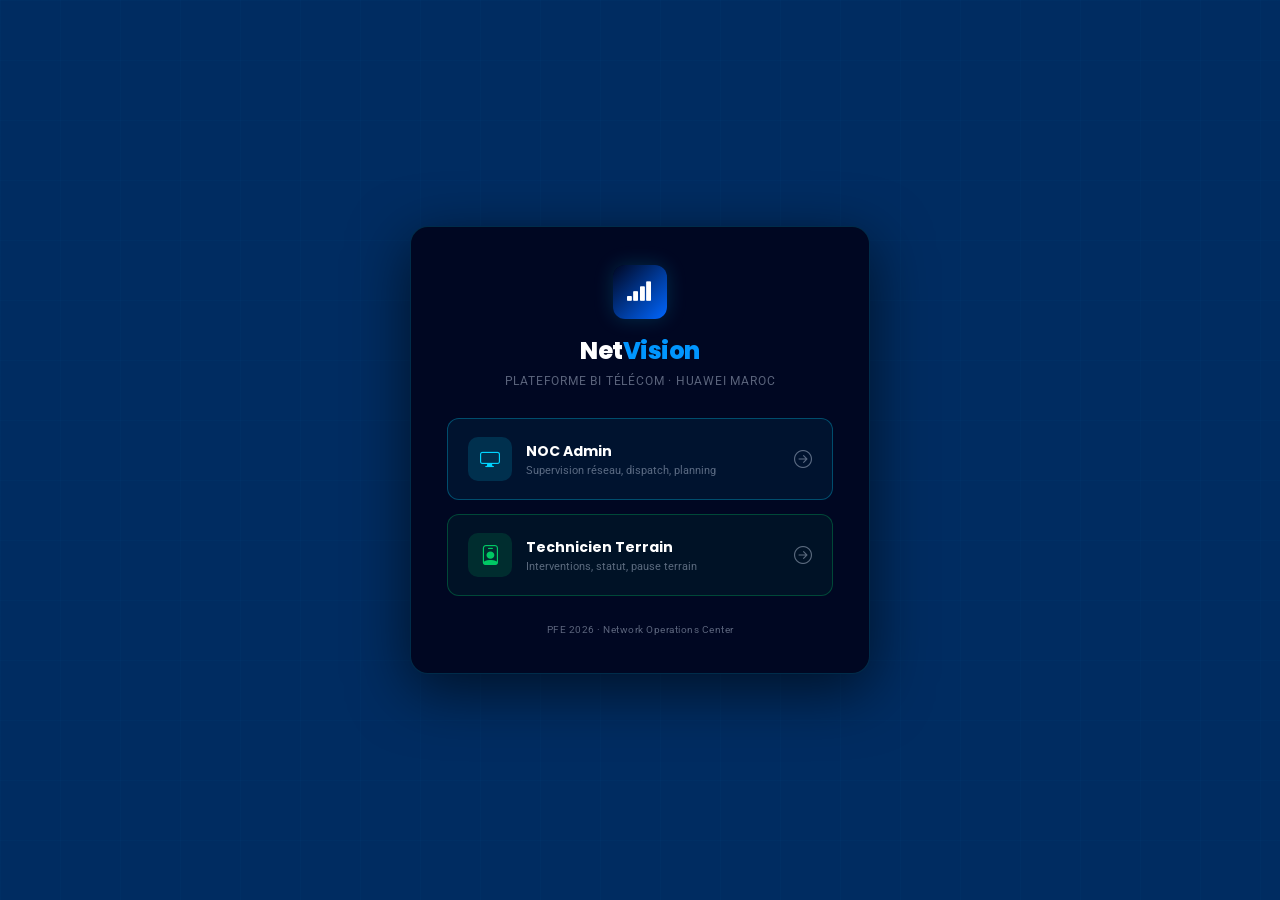
==== templates/logis-new-1.0.0/login.html @ 4f5f1832 "Create login.html" ====
<!DOCTYPE html>
<html lang="fr">
<head>
<meta charset="utf-8">
<meta name="viewport" content="width=device-width, initial-scale=1.0">
<title>NetVision — Connexion</title>

<!-- Fonts Poppins + Roboto -->
<link href="https://fonts.googleapis.com" rel="preconnect">
<link href="https://fonts.gstatic.com" rel="preconnect" crossorigin>
<link href="https://fonts.googleapis.com/css2?family=Poppins:wght@300;400;500;600;700;800&family=Roboto:wght@300;400;500&display=swap" rel="stylesheet">

<!-- Bootstrap Icons -->
<link href="https://cdn.jsdelivr.net/npm/bootstrap-icons@1.11.3/font/bootstrap-icons.min.css" rel="stylesheet">

<style>
:root {
  --font-heading: "Poppins", sans-serif;
  --font-body:    "Roboto", system-ui, sans-serif;

  /* Palette reprise telle quelle de main.css (index.html) :
     --bg      = main.css :root --background-color (#002c61)
     --bg2     = main.css .dark-background --background-color (#0e1d34)
     --surface = main.css :root --accent-color/--surface-color (#000722)
     --surface2= main.css .dark-background --surface-color (#19335c) */
  --bg:       #002c61;
  --bg2:      #0e1d34;
  --surface:  #000722;
  --surface2: #19335c;
  --border:   rgba(0,212,255,0.08);
  --border2:  rgba(0,212,255,0.18);

  --accent:   #00d4ff;
  --accent2:  #0066ff;
  --red:      #ff3c6e;
  --amber:    #ffa500;
  --green:    #00c864;
  --purple:   #8250ff;
  /* Texte — main.css #hero p / .hero-stat-item .label : rgba(200,212,232,x) */
  --text:     #c8d4e8;
  --text-dim: rgba(200,212,232,0.45);

  --glow:   0 0 20px rgba(0,212,255,0.18);
  --glow-g: 0 0 20px rgba(0,200,100,0.18);
}

* { margin:0; padding:0; box-sizing:border-box; }

body {
  font-family: var(--font-body);
  background: var(--bg);
  color: var(--text);
  height: 100vh;
  overflow: hidden;
  display: flex;
  align-items: center;
  justify-content: center;
  position: relative;
}

body::before {
  content:'';
  position:fixed; inset:0;
  background-image:
    linear-gradient(rgba(0,212,255,0.025) 1px, transparent 1px),
    linear-gradient(90deg, rgba(0,212,255,0.025) 1px, transparent 1px);
  background-size: 60px 60px;
  pointer-events:none; z-index:0;
}

.login-box {
  position: relative; z-index: 1;
  width: 100%; max-width: 460px;
  margin: 0 20px;
  background: var(--surface);
  border: 1px solid var(--border2);
  border-radius: 18px;
  padding: 38px 36px;
  box-shadow: 0 16px 60px rgba(0,0,0,.6);
  text-align: center;
}

.logo-icon-wrap {
  width:54px; height:54px; margin: 0 auto 14px;
  /* Comme .header .logo .logo-icon dans main.css : var(--accent-color)→#0066ff */
  background: linear-gradient(135deg, #000722, #0066ff);
  border-radius:12px; display:flex; align-items:center; justify-content:center;
  font-size:26px; color:#fff;
  box-shadow: var(--glow);
}

.logo-name {
  font-family: var(--font-heading);
  font-size:24px; font-weight:800; color:#fff; letter-spacing:-0.5px;
}
/* "Vision" dans la même couleur que le span inline d'index.html (#0096ff) */
.logo-name span { color: #0096ff; }

.login-sub {
  font-size:12px; color:var(--text-dim);
  letter-spacing:0.8px; text-transform:uppercase;
  margin-top:6px; margin-bottom:30px;
}

.profile-grid {
  display:flex; flex-direction:column; gap:14px;
}

.profile-btn {
  display:flex; align-items:center; gap:14px;
  width:100%; padding:18px 20px;
  border-radius:12px; cursor:pointer;
  font-family:var(--font-body);
  text-align:left;
  transition: all .2s;
  text-decoration:none;
}

.profile-btn .pb-icon {
  width:44px; height:44px; flex-shrink:0;
  border-radius:10px; display:flex; align-items:center; justify-content:center;
  font-size:20px;
}

.profile-btn .pb-title {
  font-family:var(--font-heading); font-size:14px; font-weight:700; color:#fff;
}
.profile-btn .pb-sub {
  font-size:11px; color:var(--text-dim); margin-top:2px;
}

.profile-btn .pb-arrow {
  margin-left:auto; color:var(--text-dim); font-size:18px; transition: transform .2s;
}
.profile-btn:hover .pb-arrow { transform: translateX(4px); }

.profile-btn.admin {
  border:1px solid rgba(0,212,255,0.3); background:rgba(0,212,255,0.06);
}
.profile-btn.admin:hover { background:rgba(0,212,255,0.12); border-color:var(--accent); }
.profile-btn.admin .pb-icon { background:rgba(0,212,255,0.15); color:var(--accent); }

.profile-btn.tech {
  border:1px solid rgba(0,200,100,0.3); background:rgba(0,200,100,0.06);
}
.profile-btn.tech:hover { background:rgba(0,200,100,0.12); border-color:var(--green); }
.profile-btn.tech .pb-icon { background:rgba(0,200,100,0.15); color:var(--green); }

.login-footer {
  margin-top:28px; font-size:10px; color:var(--text-dim);
  letter-spacing:0.5px;
}
</style>
</head>
<body>

<div class="login-box">
  <div class="logo-icon-wrap"><i class="bi bi-reception-4"></i></div>
  <div class="logo-name">Net<span>Vision</span></div>
  <div class="login-sub">Plateforme BI Télécom · Huawei Maroc</div>

  <div class="profile-grid">
    <a href="noc_admin.html" class="profile-btn admin" onclick="selectProfile('ADMIN')">
      <div class="pb-icon"><i class="bi bi-display"></i></div>
      <div>
        <div class="pb-title">NOC Admin</div>
        <div class="pb-sub">Supervision réseau, dispatch, planning</div>
      </div>
      <i class="bi bi-arrow-right-circle pb-arrow"></i>
    </a>

    <a href="tech.html" class="profile-btn tech" onclick="selectProfile('TECHNICIEN')">
      <div class="pb-icon"><i class="bi bi-person-badge"></i></div>
      <div>
        <div class="pb-title">Technicien Terrain</div>
        <div class="pb-sub">Interventions, statut, pause terrain</div>
      </div>
      <i class="bi bi-arrow-right-circle pb-arrow"></i>
    </a>
  </div>

  <div class="login-footer">PFE 2026 · Network Operations Center</div>
</div>

<script>
function selectProfile(role) {
  sessionStorage.setItem('nv_user', JSON.stringify({ role: role }));
}
</script>

</body>
</html>
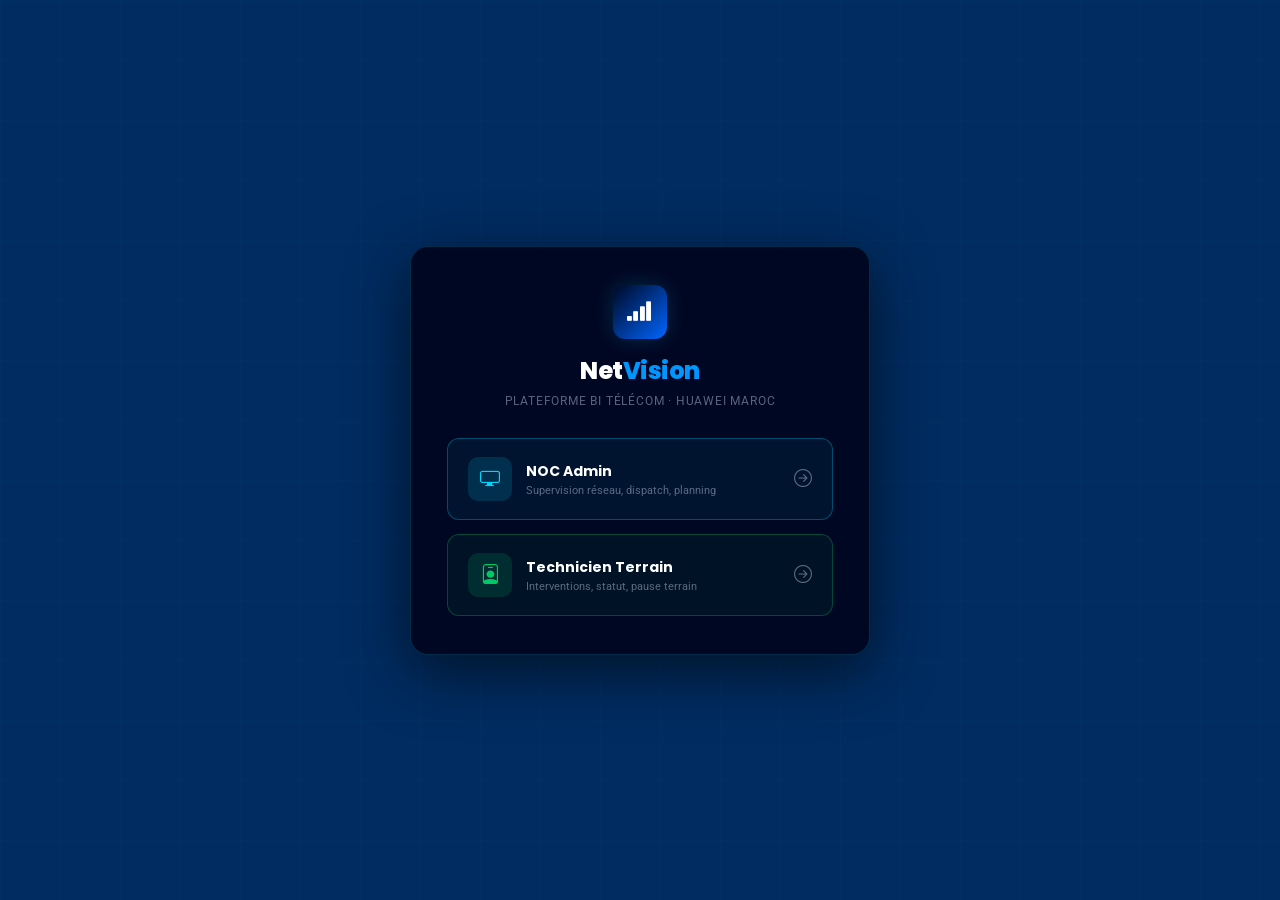
==== commit 3bd40563: "Update login.html" ====
--- a/templates/logis-new-1.0.0/login.html
+++ b/templates/logis-new-1.0.0/login.html
@@ -179,7 +179,6 @@
     </a>
   </div>
 
-  <div class="login-footer">PFE 2026 · Network Operations Center</div>
 </div>
 
 <script>
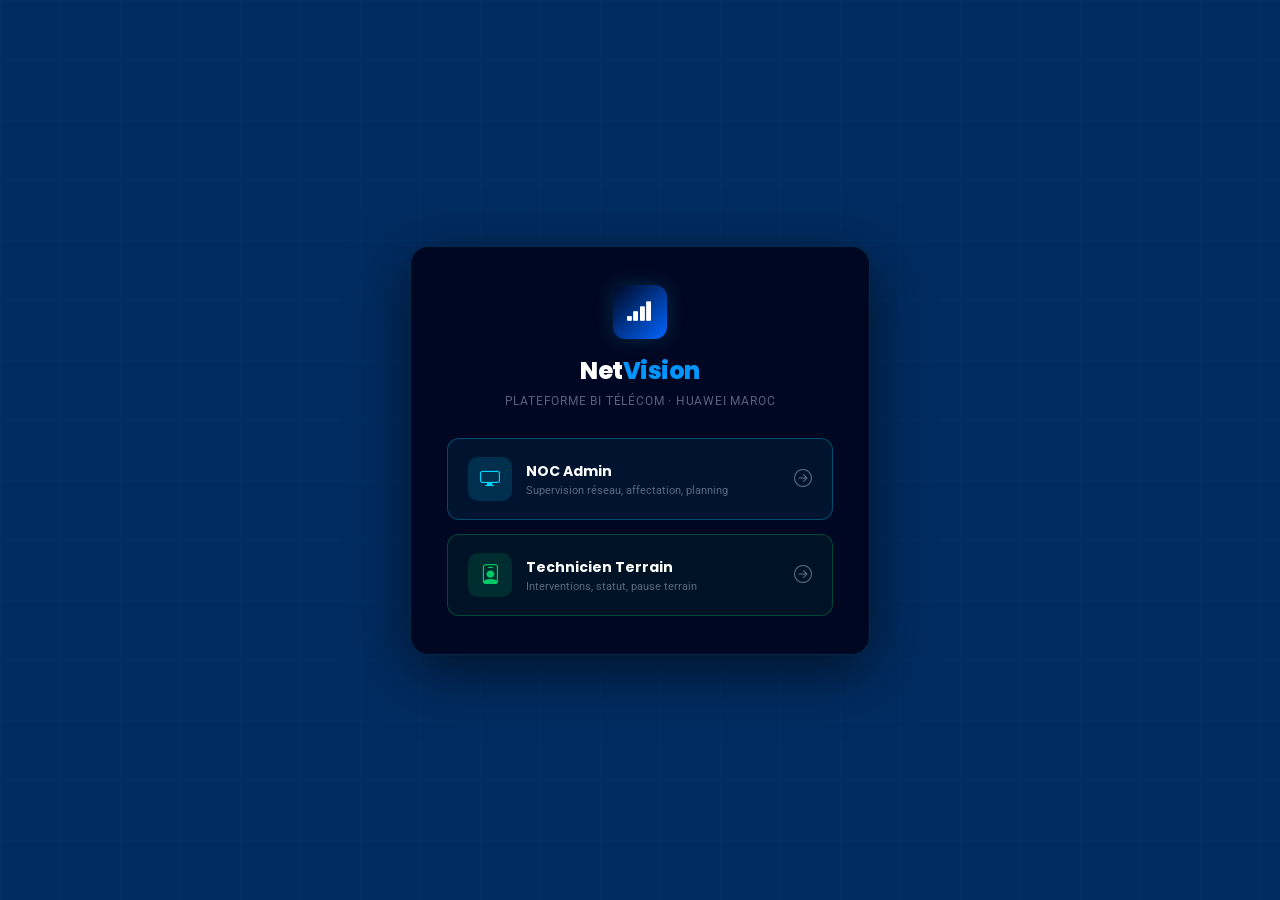
==== commit 8d215e15: "Update login.html" ====
--- a/templates/logis-new-1.0.0/login.html
+++ b/templates/logis-new-1.0.0/login.html
@@ -3,7 +3,7 @@
 <head>
 <meta charset="utf-8">
 <meta name="viewport" content="width=device-width, initial-scale=1.0">
-<title>NetVision — Connexion</title>
+<title>NetVision : Connexion</title>
 
 <!-- Fonts Poppins + Roboto -->
 <link href="https://fonts.googleapis.com" rel="preconnect">
@@ -164,7 +164,7 @@
       <div class="pb-icon"><i class="bi bi-display"></i></div>
       <div>
         <div class="pb-title">NOC Admin</div>
-        <div class="pb-sub">Supervision réseau, dispatch, planning</div>
+        <div class="pb-sub">Supervision réseau, affectation, planning</div>
       </div>
       <i class="bi bi-arrow-right-circle pb-arrow"></i>
     </a>
